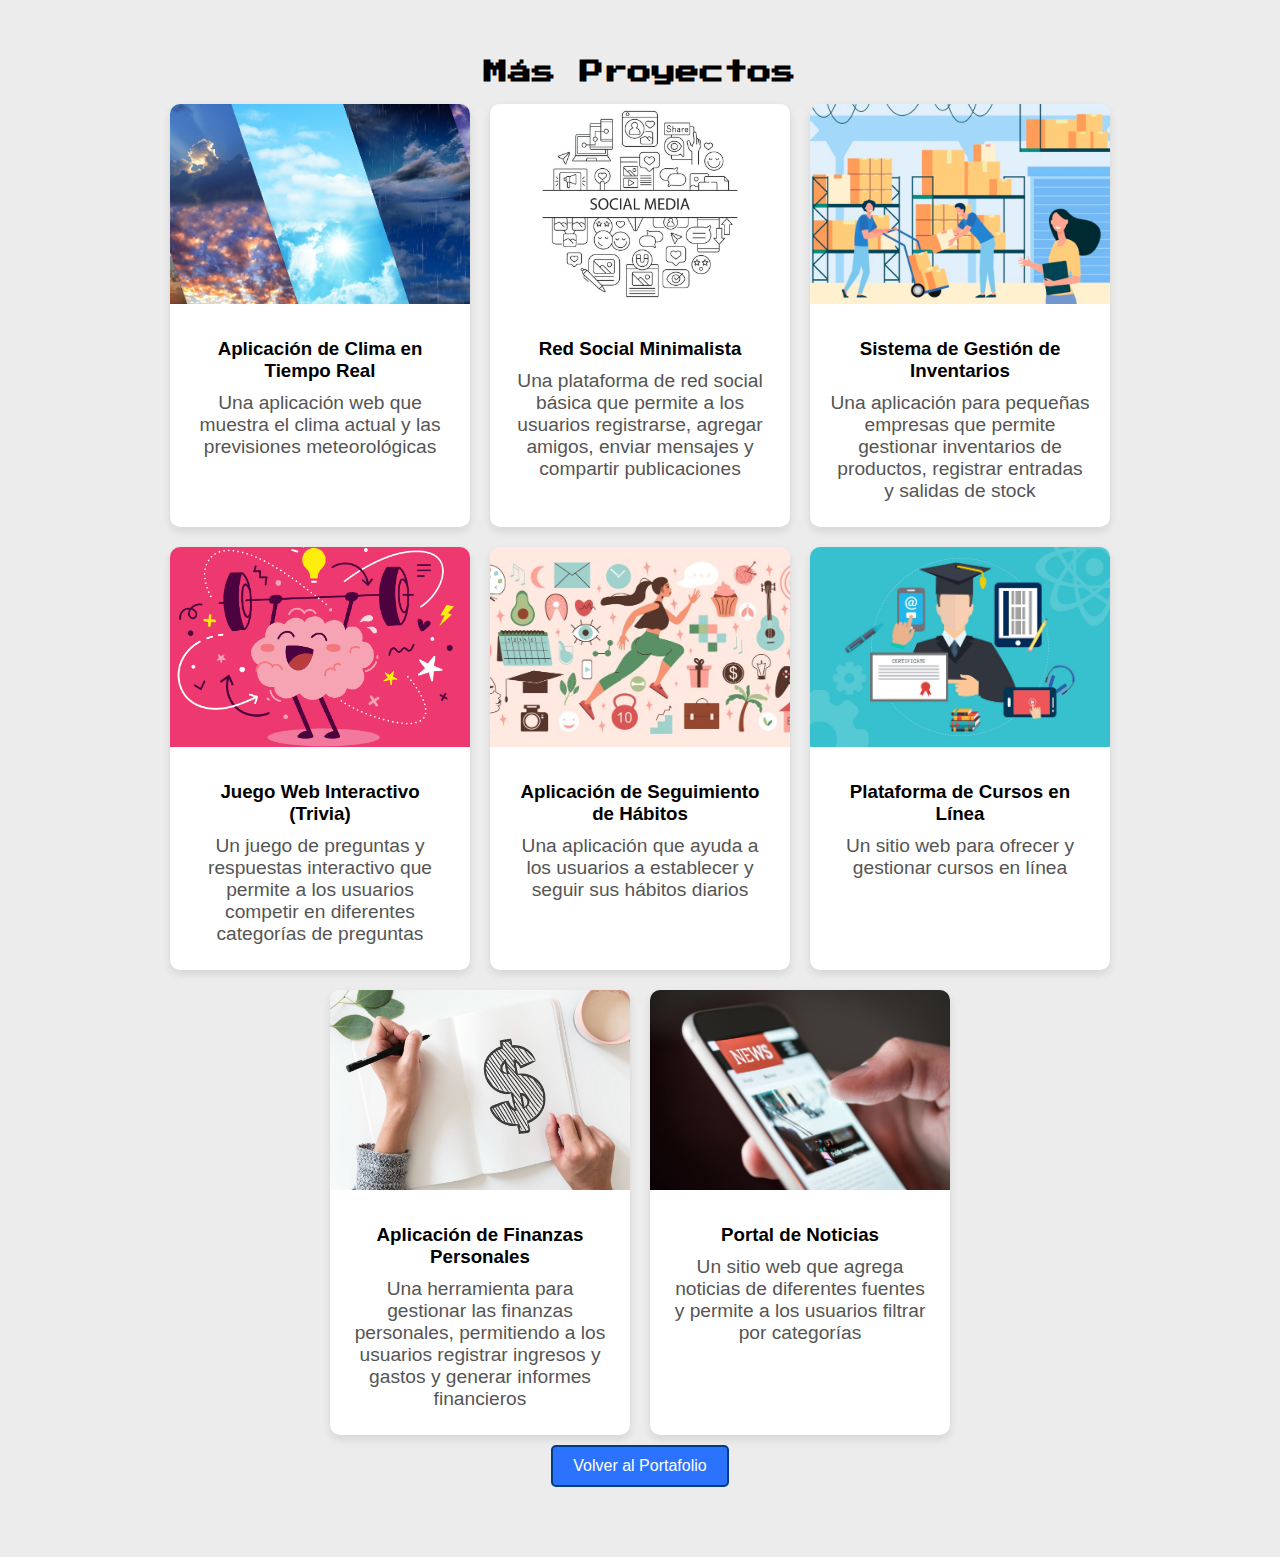
==== pagina2/index.html @ 460a0fed "pagina4" ====
<!DOCTYPE html>
<html lang="es">
<head>
    <meta charset="UTF-8">
    <meta name="viewport" content="width=device-width, initial-scale=1.0">
    <title>Más Proyectos</title>
    <link rel="stylesheet" href="../pagina1/estilos.css">
    <link href="https://fonts.googleapis.com/css2?family=Press+Start+2P&display=swap" rel="stylesheet">
</head>
<body>
<section id="projects">
    <h2>Más Proyectos</h2>
    <div class="card-container">
        <div class="card">
            <img src="../imagenes/clima.jpg" alt="Proyecto 4">
            <div class="card-content">
                <h3>Aplicación de Clima en Tiempo Real</h3>
                <p>Una aplicación web que muestra el clima actual y las previsiones meteorológicas</p>
            </div>
        </div>
        <div class="card">
            <img src="../imagenes/redsocialminimalista.jpg" alt="Proyecto 5">
            <div class="card-content">
                <h3>Red Social Minimalista</h3>
                <p>Una plataforma de red social básica que permite a los usuarios registrarse, agregar amigos, enviar mensajes y compartir publicaciones</p>
            </div>
        </div>
        <div class="card">
            <img src="../imagenes/gestiondeinventario.png" alt="Proyecto 6">
            <div class="card-content">
                <h3>Sistema de Gestión de Inventarios</h3>
                <p>Una aplicación para pequeñas empresas que permite gestionar inventarios de productos, registrar entradas y salidas de stock</p>
            </div>
        </div>
        <div class="card">
            <img src="../imagenes/trivia.png" alt="Proyecto 7">
            <div class="card-content">
                <h3>Juego Web Interactivo (Trivia)</h3>
                <p>Un juego de preguntas y respuestas interactivo que permite a los usuarios competir en diferentes categorías de preguntas</p>
            </div>
        </div>
        <div class="card">
            <img src="../imagenes/habitos.jpg" alt="Proyecto 8">
            <div class="card-content">
                <h3>Aplicación de Seguimiento de Hábitos</h3>
                <p> Una aplicación que ayuda a los usuarios a establecer y seguir sus hábitos diarios</p>
            </div>
        </div>
        <div class="card">
            <img src="../imagenes/cursosonline.jpg" alt="Proyecto 9">
            <div class="card-content">
                <h3>Plataforma de Cursos en Línea</h3>
                <p>Un sitio web para ofrecer y gestionar cursos en línea</p>
            </div>
        </div>
        <div class="card">
            <img src="../imagenes/finanzas-personales.jpeg" alt="Proyecto 10">
            <div class="card-content">
                <h3>Aplicación de Finanzas Personales</h3>
                <p>Una herramienta para gestionar las finanzas personales, permitiendo a los usuarios registrar ingresos y gastos y generar informes financieros</p>
            </div>
        </div>
        <div class="card">
            <img src="../imagenes/noticias.jpg" alt="Proyecto 11">
            <div class="card-content">
                <h3>Portal de Noticias</h3>
                <p>Un sitio web que agrega noticias de diferentes fuentes y permite a los usuarios filtrar por categorías</p>
            </div>
        </div>
        <!-- Agrega más tarjetas según sea necesario -->
    </div>
    <div class="back-to-portfolio">
        <a href="../pagina1/index.html" class="btn">Volver al Portafolio</a>
    </div>
</section>
</body>
</html>
---- pagina1/estilos.css ----
* {
    margin: 0;
    padding: 0;
    box-sizing: border-box;
}

body, html {
    height: 100%;
    font-family: Arial, sans-serif;
}
h1,h2,h3{
    font-family: 'Press Start 2P';
}

.background {
    background-image: url('../imagenes/technology-background-texture.jpg'); /* Reemplaza con la ruta de tu imagen */
    background-size: cover;
    background-position: center;
    height: 100vh;
    display: flex;
    justify-content: center;
    align-items: center;
}

.content {
    text-align: center;
    background-color: rgba(0, 0, 0, 0.8); /* Fondo semi-transparente */
    padding: 40px;
    border-radius: 10px;
    color: white;
}

h1 {
    font-size: 2em;
    margin-bottom: 10px;
}

p {
    font-size: 1.2em;
    margin: 5px 0;
}

.buttons {
    margin-top: 20px;
}

.btn {
    border: solid #003d83 2px;
    display: inline-block;
    margin: 10px;
    padding: 10px 20px;
    font-size: 1em;
    color: white;
    background-color: rgb(43, 115, 255);
    text-decoration: none;
    border-radius: 5px;
    transition: background-color 0.3s;
}

.btn:hover {
    background-color: #005cbb;
    border: solid rgb(65, 129, 255) 2px;
}

section {
    padding: 60px 20px;
    text-align: center;
}

#projects {
    background-color: #ececec;
}

#about {
    background-color: #d5d5d5;
}

.card-container {
    display: flex;
    flex-wrap: wrap;
    justify-content: center;
    gap: 20px;
    margin-top: 20px;
}

.card {
    background-color: white;
    border-radius: 10px;
    box-shadow: 0 4px 8px rgba(0, 0, 0, 0.1);
    overflow: hidden;
    width: 300px;
    transition: transform 0.3s;
}

.card:hover {
    transform: scale(1.05);
}

.card img {
    width: 100%;
    height: 200px; /* Fija la altura de las imágenes */
    object-fit: cover; /* Ajusta la imagen para que cubra el contenedor sin deformarse */
}

.card-content {
    padding: 20px;
}

.card h3 {
    margin: 10px 0;
    font-family: 'Montserrat', sans-serif;
}

.card p {
    color: #555;
}
.more-projects {
    margin-top: 20px;
}
.sobre-mi {
    display: flex;
    flex-wrap: wrap;
    align-items: center;
}

.text-section a {
    margin: 20px;
}

.text-section {
    flex: 1;
    min-width: 300px;
}

.yo {
    width: 100%;
    margin: 20px;
    display: flex;
    flex-wrap: wrap;
    align-items: center;
    justify-content: center;
}
.avatar-section {
    flex: 0 0 200px;
    width: 200px;
    text-align: center;
    margin: 20px;
}

.avatar-section img {
    max-width: 100%;
    border-radius: 50%;
    border: 2px solid #ccc;

}

.yo p {
    width: 50%;
    color: #34495e;
    line-height: 1.6;
}

.text-section h2{
    margin: 20px;
}

ul {
    list-style: none;
    padding: 0;
}

.text-section ul li {
    margin-bottom: 10px;
}

a {
    color: #2980b9;
    text-decoration: none;
}

a:hover {
    text-decoration: underline;
}

.btn-download {
    display: inline-block;
    margin-top: 10px;
    padding: 10px 20px;
    background-color: #16a085;
    color: #fff;
    text-decoration: none;
    border-radius: 5px;
}

.btn-download:hover {
    background-color: #1abc9c;
}
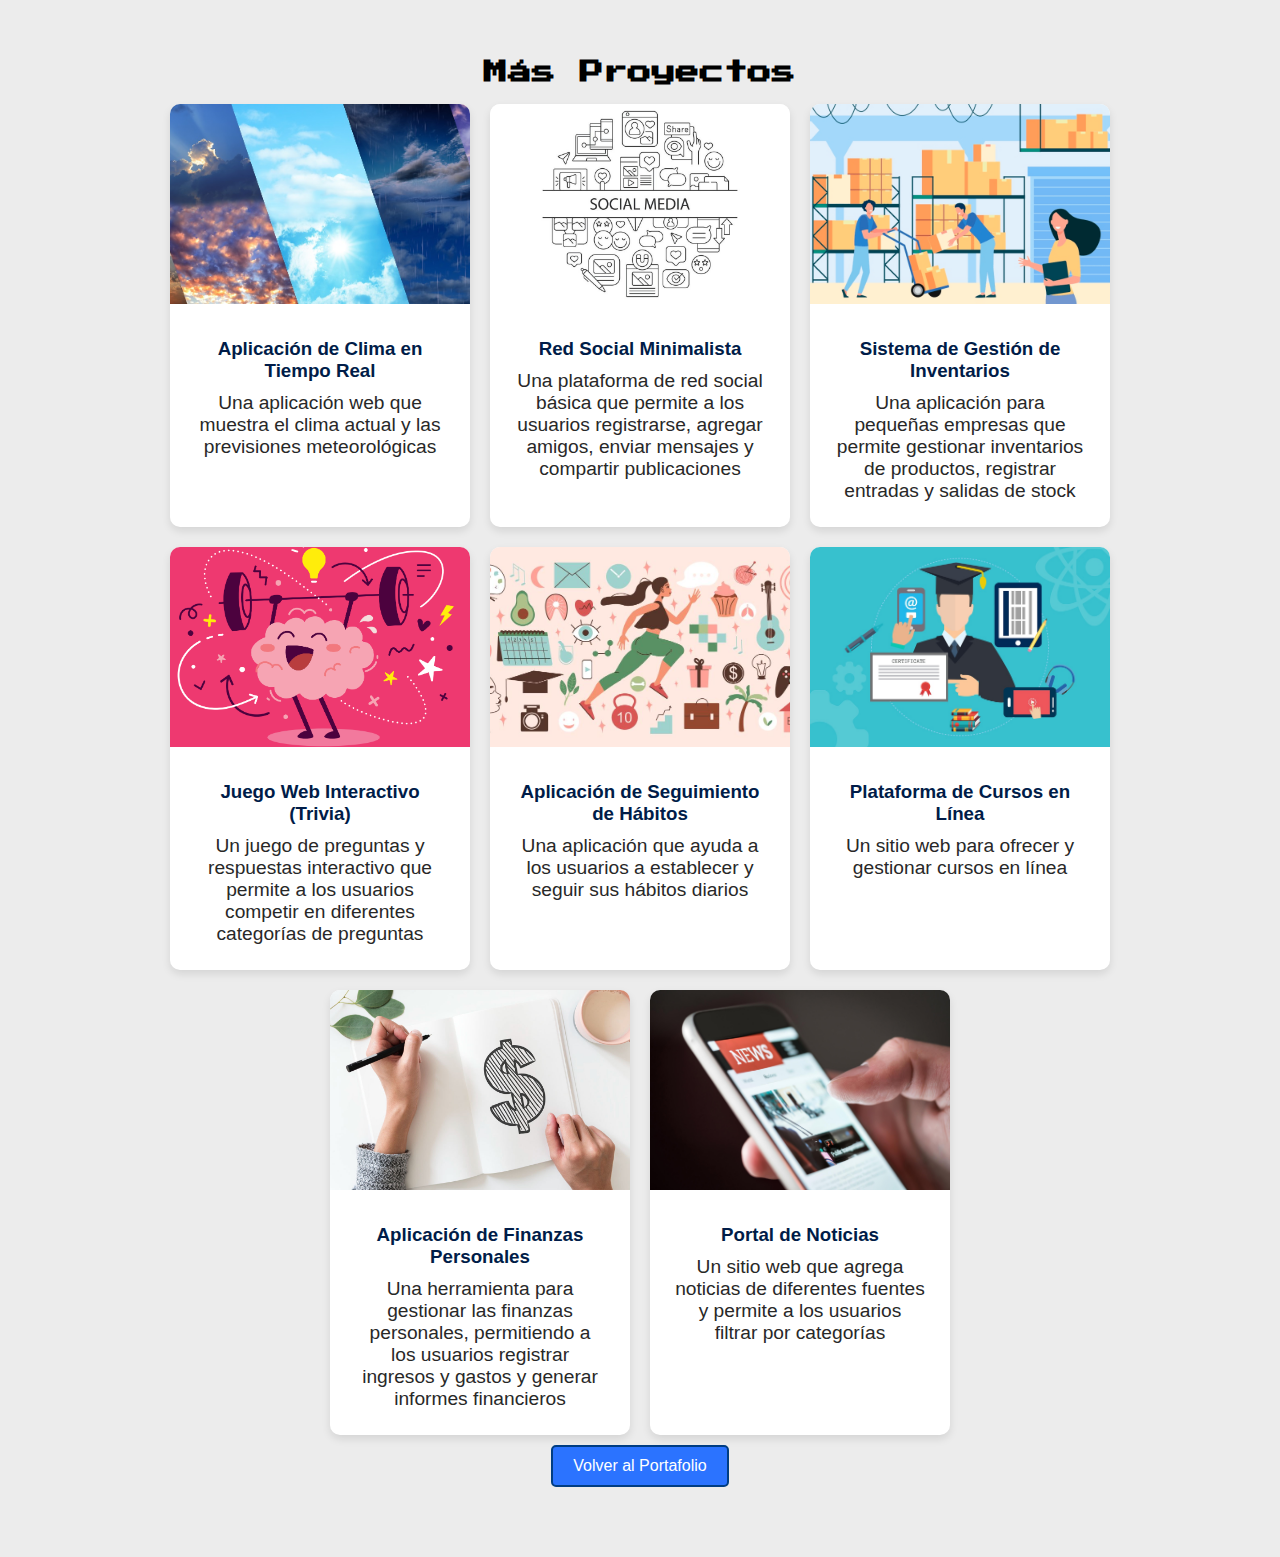
==== commit 3e158211: "paginabeta" ====
--- a/pagina2/index.html
+++ b/pagina2/index.html
@@ -12,65 +12,81 @@
     <h2>Más Proyectos</h2>
     <div class="card-container">
         <div class="card">
+            <a href="https://github.com/Cesarauneg/CV">
             <img src="../imagenes/clima.jpg" alt="Proyecto 4">
             <div class="card-content">
                 <h3>Aplicación de Clima en Tiempo Real</h3>
                 <p>Una aplicación web que muestra el clima actual y las previsiones meteorológicas</p>
             </div>
+            </a>
         </div>
         <div class="card">
+            <a href="https://github.com/Cesarauneg/CV">
             <img src="../imagenes/redsocialminimalista.jpg" alt="Proyecto 5">
             <div class="card-content">
                 <h3>Red Social Minimalista</h3>
                 <p>Una plataforma de red social básica que permite a los usuarios registrarse, agregar amigos, enviar mensajes y compartir publicaciones</p>
             </div>
+            </a>
         </div>
         <div class="card">
+            <a href="https://github.com/Cesarauneg/CV">
             <img src="../imagenes/gestiondeinventario.png" alt="Proyecto 6">
             <div class="card-content">
                 <h3>Sistema de Gestión de Inventarios</h3>
                 <p>Una aplicación para pequeñas empresas que permite gestionar inventarios de productos, registrar entradas y salidas de stock</p>
             </div>
+            </a>
         </div>
         <div class="card">
+            <a href="https://github.com/Cesarauneg/CV">
             <img src="../imagenes/trivia.png" alt="Proyecto 7">
             <div class="card-content">
                 <h3>Juego Web Interactivo (Trivia)</h3>
                 <p>Un juego de preguntas y respuestas interactivo que permite a los usuarios competir en diferentes categorías de preguntas</p>
             </div>
+            </a>
         </div>
         <div class="card">
+            <a href="https://github.com/Cesarauneg/CV">
             <img src="../imagenes/habitos.jpg" alt="Proyecto 8">
             <div class="card-content">
                 <h3>Aplicación de Seguimiento de Hábitos</h3>
                 <p> Una aplicación que ayuda a los usuarios a establecer y seguir sus hábitos diarios</p>
             </div>
+            </a>
         </div>
         <div class="card">
+            <a href="https://github.com/Cesarauneg/CV">
             <img src="../imagenes/cursosonline.jpg" alt="Proyecto 9">
             <div class="card-content">
                 <h3>Plataforma de Cursos en Línea</h3>
                 <p>Un sitio web para ofrecer y gestionar cursos en línea</p>
             </div>
+            </a>
         </div>
         <div class="card">
+            <a href="https://github.com/Cesarauneg/CV">
             <img src="../imagenes/finanzas-personales.jpeg" alt="Proyecto 10">
             <div class="card-content">
                 <h3>Aplicación de Finanzas Personales</h3>
                 <p>Una herramienta para gestionar las finanzas personales, permitiendo a los usuarios registrar ingresos y gastos y generar informes financieros</p>
             </div>
+            </a>
         </div>
         <div class="card">
+            <a href="https://github.com/Cesarauneg/CV">
             <img src="../imagenes/noticias.jpg" alt="Proyecto 11">
             <div class="card-content">
                 <h3>Portal de Noticias</h3>
                 <p>Un sitio web que agrega noticias de diferentes fuentes y permite a los usuarios filtrar por categorías</p>
             </div>
+            </a>
         </div>
         <!-- Agrega más tarjetas según sea necesario -->
     </div>
     <div class="back-to-portfolio">
-        <a href="../pagina1/index.html" class="btn">Volver al Portafolio</a>
+        <a href="../index.html" class="btn">Volver al Portafolio</a>
     </div>
 </section>
 </body>
--- a/pagina1/estilos.css
+++ b/pagina1/estilos.css
@@ -34,10 +34,15 @@
     font-size: 2em;
     margin-bottom: 10px;
 }
-
+.pes {
+    margin-top: 20px;
+}
 p {
     font-size: 1.2em;
-    margin: 5px 0;
+    margin: 5px;
+}
+.card a:hover{
+    text-decoration: none;
 }
 
 .buttons {
@@ -94,6 +99,8 @@
 
 .card:hover {
     transform: scale(1.05);
+    color: white;
+    background-color: rgba(82, 164, 255, 0.81);
 }
 
 .card img {
@@ -112,7 +119,7 @@
 }
 
 .card p {
-    color: #555;
+    color: #282828;
 }
 .more-projects {
     margin-top: 20px;
@@ -129,12 +136,10 @@
 
 .text-section {
     flex: 1;
-    min-width: 300px;
 }
 
 .yo {
     width: 100%;
-    margin: 20px;
     display: flex;
     flex-wrap: wrap;
     align-items: center;
@@ -142,8 +147,9 @@
 }
 .avatar-section {
     flex: 0 0 200px;
-    width: 200px;
-    text-align: center;
+    width: 100%;
+    text-align: center;
+    align-items: center;
     margin: 20px;
 }
 
@@ -174,7 +180,7 @@
 }
 
 a {
-    color: #2980b9;
+    color: #001c48;
     text-decoration: none;
 }
 
@@ -194,4 +200,33 @@
 
 .btn-download:hover {
     background-color: #1abc9c;
+}
+
+.to-top-btn {
+    display: none;
+    position: fixed;
+    bottom: 20px;
+    right: 20px;
+    z-index: 99;
+    font-size: 18px;
+    border: none;
+    outline: none;
+    background-color: #16a085;
+    color: white;
+    cursor: pointer;
+    padding: 15px;
+    border-radius: 10px;
+    text-align: center;
+}
+
+.to-top-btn:hover {
+    background-color: #1abc9c;
+}
+
+.text-section ul li img {
+    text-align: center;
+    width: 30px;
+    max-width: 100%;
+    border-radius: 80%;
+    border: 2px solid #ccc;
 }